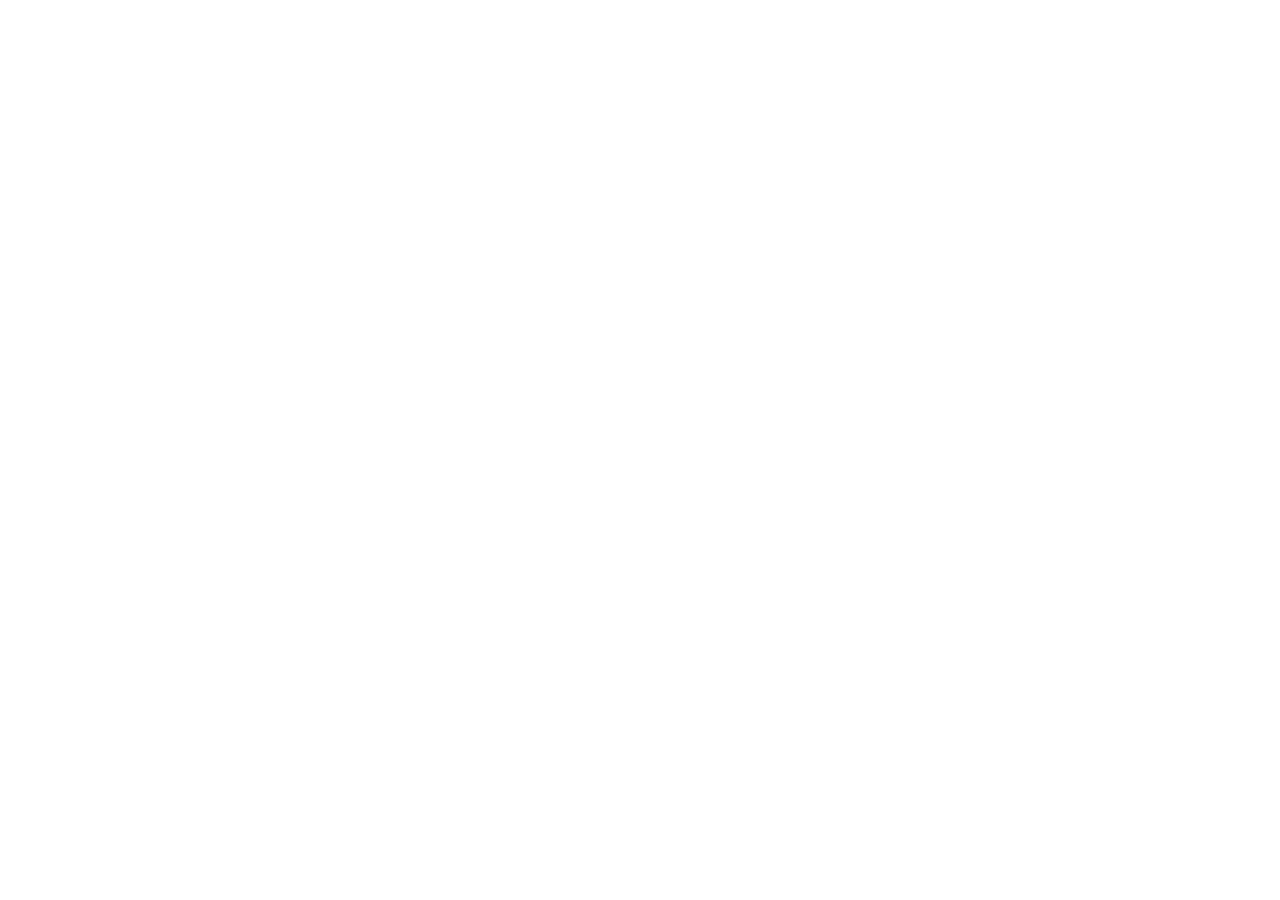
==== index.html @ e62c74cb "Add files via upload" ====
<!DOCTYPE html>
<html lang="en">
<head>
    <meta charset="UTF-8">
    <meta name="viewport" content="width=device-width, initial-scale=1.0">
    <title>Document</title>
</head>
<body>
    
</body>
</html>
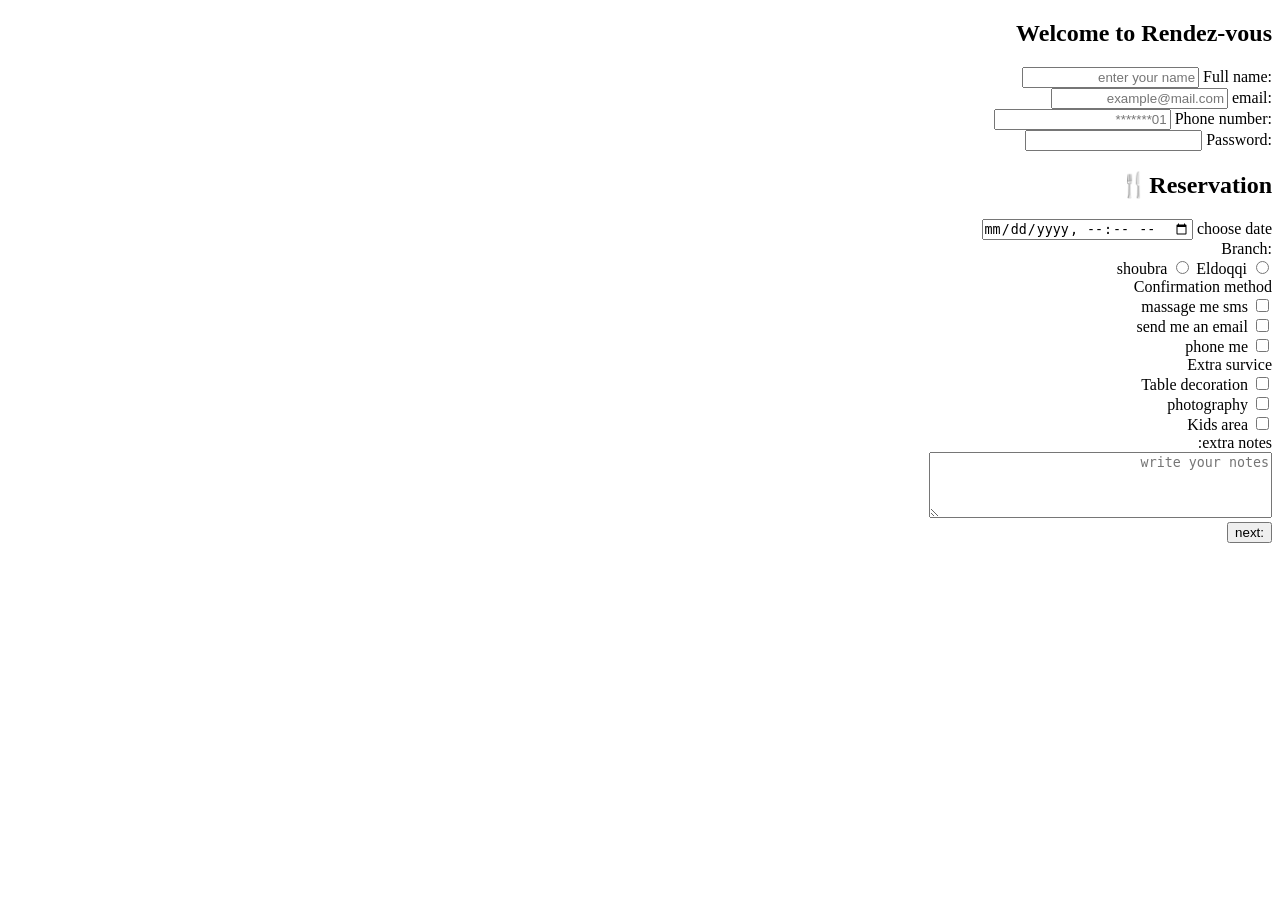
==== commit 4c552c23: "Update index.html" ====
--- a/index.html
+++ b/index.html
@@ -1,11 +1,88 @@
 <!DOCTYPE html>
-<html lang="en">
+<html dir="rtl">
 <head>
-    <meta charset="UTF-8">
-    <meta name="viewport" content="width=device-width, initial-scale=1.0">
-    <title>Document</title>
-</head>
+    <title>Rendez-vous Restaurant</title> 
+   <link rel="stylesheet"  href="project.css">
+<head>  
 <body>
-    
+
+<div class="form-container">
+    <h2>Welcome to Rendez-vous</h2>
+    <form action="#">
+        
+        <div class="form-group">
+            <label for="name">:Full name</label>
+            <input type="text" id="name" name="name" placeholder="enter your name" required>
+        </div>
+
+        <div class="form-group">
+            <label for="email">:email</label>
+            <input type="email" id="email" name="email" placeholder="example@mail.com" required>
+        </div>
+        <div class="form-group">
+            <label for="phone">:Phone number</label>
+            <input type="password" id="tel" name="phone" placeholder="01*******" required>
+        </div>
+        <div class="form-group">
+            <label for="password">:Password</label>
+            <input type="password" id="password" name="password" required>
+        </div>
+        <div class="booking-container">
+        <h2 class="title">Reservation🍴</h2>
+        
+        <div class="form-group">
+            <label for="res-time">choose date</label>
+            <input type="datetime-local" id="res-time" name="res-time">
+        </div>
+
+        <div class="radio-group">
+            <label>:Branch</label>
+            <div class="inline">
+                <input type="radio" id="sh" name="Branch" value="branch">
+                <label for="branch">shoubra</label>
+                <input type="radio" id="doq" name="Branch" value=" branch">
+                <label for="branch">Eldoqqi</label>
+            </div>
+
+            <div class="checkbox-group">
+            <label>Confirmation method</label>
+            <div class="inline">
+                <input type="checkbox" id="sms" name="Confirmation method" value="tech">
+                <label for="sms">massage me sms</label>
+            </div>
+            <div class="inline">
+                <input type="checkbox" id="em" name="Confirmation method" value="sports">
+                <label for="em">send me an email</label>
+            </div>
+            <div class="inline">
+                <input type="checkbox" id="ph" name="Confirmation method" value="art">
+                <label for="ph">phone me</label>
+            </div>
+
+        <div class="checkbox-group">
+            <label>Extra survice</label>
+            <div class="inline">
+                <input type="checkbox" id="tab" name="Extra survice" value="tech">
+                <label for="tab">Table decoration</label>
+            </div>
+            <div class="inline">
+                <input type="checkbox" id="phot" name="Extra survice" value="sports">
+                <label for="phot">photography</label>
+            </div>
+            <div class="inline">
+                <input type="checkbox" id="kid" name="Extra survice" value="art">
+                <label for="kid">Kids area</label>
+            </div>
+            <div>
+        <label for="notes">extra notes:</label><br>
+        <textarea id="notes" name="notes" rows="4" cols="40" placeholder="write your notes"></textarea>
+    </div>
+        
+  <a href="menu.html" target="_blank"><button type="button">:next</button></a>  
+
+
+    </form>
+</div>
+
 </body>
-</html>+</html>
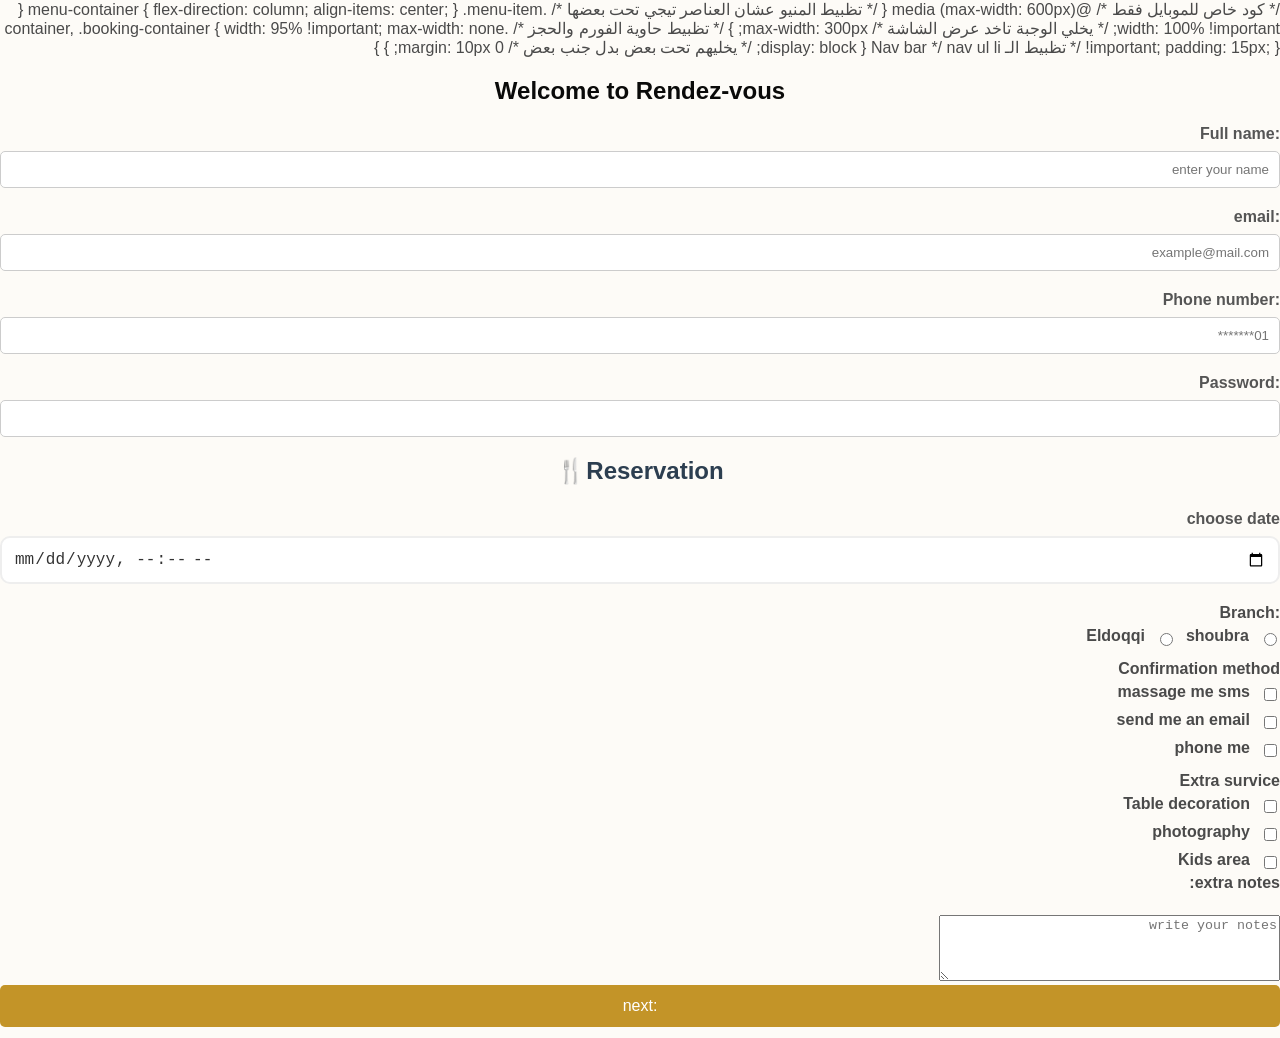
==== commit 79083ba2: "Update index.html" ====
--- a/index.html
+++ b/index.html
@@ -3,6 +3,32 @@
 <head>
     <title>Rendez-vous Restaurant</title> 
    <link rel="stylesheet"  href="project.css">
+    /* كود خاص للموبايل فقط */
+@media (max-width: 600px) {
+    /* تظبيط المنيو عشان العناصر تيجي تحت بعضها */
+    .menu-container {
+        flex-direction: column;
+        align-items: center;
+    }
+
+    .menu-item {
+        width: 100% !important; /* يخلي الوجبة تاخد عرض الشاشة */
+        max-width: 300px;
+    }
+
+    /* تظبيط حاوية الفورم والحجز */
+    .container, .booking-container {
+        width: 95% !important;
+        max-width: none !important;
+        padding: 15px;
+    }
+
+    /* تظبيط الـ Nav bar */
+    nav ul li {
+        display: block; /* يخليهم تحت بعض بدل جنب بعض */
+        margin: 10px 0;
+    }
+}
 <head>  
 <body>
 
--- a/project.css
+++ b/project.css
@@ -0,0 +1,253 @@
+/* الإعدادات الأساسية والألوان الفاتحة */
+body {
+    font-family: 'Segoe UI', Tahoma, Geneva, Verdana, sans-serif;
+    background-color: #fdfbf7; /* لون خلفية كريمي فاتح جداً ومريح للعين */
+    color: #4a4a4a; /* لون رمادي غامق للنصوص بدلاً من الأسود الحاد */
+    margin: 0;
+    padding: 0;
+}
+
+/* تصميم شريط التنقل (الناف بار) */
+header {
+    background-color: #ffffff;
+    padding: 15px 0;
+    box-shadow: 0 2px 5px rgba(0,0,0,0.05); /* ظل خفيف جداً */
+}
+
+nav ul {
+    list-style-type: none;
+    margin: 0;
+    padding: 0;
+    text-align: centre;
+}
+
+nav ul li {
+    display: inline;
+    margin: 0 20px;
+}
+
+nav ul li a {
+    text-decoration: none;
+    color: #888888;
+    font-weight: bold;
+    font-size: 16px;
+    transition: color 0.3s;
+}
+
+nav ul li a.active, nav ul li a:hover {
+    color: #d4a373; /* لون بني/ذهبي فاتح هادئ عند الوقوف على الرابط */
+}
+
+/* تصميم الجزء الرئيسي والعناوين */
+main {
+    padding: 40px 20px;
+    text-align: center;
+}
+
+.page-title {
+    color: #333333;
+    margin-bottom: 5px;
+    font-size: 32px;
+}
+
+.subtitle {
+    color: #888888;
+    margin-bottom: 40px;
+}
+
+/* تصميم (المنيو) */
+.menu-container {
+    display: flex;
+    flex-wrap: wrap;
+    justify-content: center;
+    gap: 25px;
+    max-width: 1100px;
+    margin: 0 auto;
+}
+
+/* تصميم كل وجبة */
+.menu-item {
+    background-color: #ffffff;
+    border: 1px solid #f0eee9;
+    border-radius: 10px;    
+    padding: 25px;
+    width:100%;
+    box-shadow: 0 4px 10px rgba(0,0,0,0.02);
+    text-align: left;
+    transition: transform 0.3s;
+}
+
+.menu-item:hover {
+    transform: translateY(-5px); /* حركة بسيطة للأعلى عند مرور الماوس */
+}
+
+.menu-item h2 {
+    font-size: 22px;
+    margin-top: 0;
+    color: #d4a373; /* نفس اللون الذهبي الهادئ للعناوين */
+}
+
+.menu-item p {
+    font-size: 14px;
+    line-height: 1.6;
+    color: #666666;
+}
+
+.price {
+    display: block;
+    font-weight: bold;
+    font-size: 18px;
+    color: #333333;
+    margin-top: 15px;
+}
+
+/* تصميم الفوتر */
+footer {
+    text-align: center;
+    padding: 20px;
+    background-color: #ffffff;
+    color: #aaaaaa;
+    font-size: 13px;
+    margin-top: 50px;
+    border-top: 1px solid #f0eee9;
+}
+
+ .container {
+            background: rgb(236, 228, 224);
+            padding: 20px;
+            border-radius: 10px;
+            box-shadow: 0 4px 15px rgb(163, 163, 161);
+            width: 90%;
+            max-width: 1000px; 
+            width: 90%;
+        }
+        h2 { text-align: center; color: #0a0a09; }
+        .form-group { margin-bottom: 15px; }
+        label { display: block; margin-bottom: 5px; font-weight: bold; }
+        input[type="text"], input[type="email"], input[type="password"] {         width: 100%;
+            padding: 10px;
+            border: 1px solid #ccc;
+            border-radius: 5px;
+            box-sizing: border-box; /* لضمان عدم خروج المدخلات عن الحواف */
+        }
+        background-color: #f8f9fa;
+    display: flex;
+    justify-content: center;
+    align-items: center;
+    height: 100vh;
+    margin: 0;
+    font-family: 'Segoe UI', Tahoma, Geneva, Verdana, sans-serif;
+}
+
+/* الحجز */
+.booking-container {
+    background: #ffffff;
+    padding: 30px;
+    border-radius: 15px;
+    box-shadow: 0 10px 30px rgba(0, 0, 0, 0.1);
+    width: 100%;
+    text-align: center;
+}
+
+/* العنوان */
+.title {
+    color: #2c3e50;
+    margin-bottom: 25px;
+    font-size: 24px;
+}
+
+/* مجموعة المدخلات */
+.form-group {
+    text-align: right;
+    margin-bottom: 20px;
+}
+
+.form-group label {
+    display: block;
+    margin-bottom: 8px;
+    font-weight: 600;
+    color: #555;
+}
+
+/* خانة الكالندر */
+input[type="datetime-local"] {
+    width: 100%;
+    padding: 12px;
+    border: 2px solid #eee;
+    border-radius: 10px;
+    font-size: 16px;
+    color: #333;
+    outline: none;
+    box-sizing: border-box; /* عشان الـ Padding ميبوظش المقاس */
+    transition: border-color 0.3s ease;
+}
+
+input[type="datetime-local"]:focus {
+    border-color: #e67e22; /* لون برتقالي عند الضغط */
+}
+
+/* زرار التأكيد */
+.confirm-btn {
+    width: 100%;
+    background-color: #e67e22;
+    color: white;
+    border: none;
+    padding: 14px;
+    border-radius: 10px;
+    font-size: 18px;
+    font-weight: bold;
+    cursor: pointer;
+    transition: all 0.3s ease;
+}
+
+.confirm-btn:hover {
+    background-color: #d35400;
+    transform: translateY(-2px);
+}
+        .radio-group, .checkbox-group { margin: 10px 0; }
+        .inline { display: flex; gap: 10px; align-items: center; margin-top: 5px; }
+        button {
+            width: 100%;
+            padding: 12px;
+            background-color: #c39428;
+            color: white;
+            border: none;
+            border-radius: 5px;
+            cursor: pointer;
+            font-size: 16px;
+        }
+        button:hover { background-color: #b7c51b; }
+/* تصميم صور الأكلات جوه المنيو */
+.food-image {
+    width: 100%; /* بيخلي الصورة تاخد عرض البوكس كله بالظبط */
+    height: 180px; /* بيثبت طول الصورة عشان كل البوكسات تطلع قد بعضها */
+    object-fit: cover; /* بيمنع الصورة إنها تتمط أو تتبكسل وشكلها يبوظ */
+    border-radius: 8px; /* بيعمل دوران خفيف لحواف الصورة لايق مع البوكس */
+    margin-bottom: 15px; /* بيعمل مسافة صغيرة بين الصورة واسم الأكلة */
+}
+/* كود خاص للموبايل فقط */
+@media (max-width: 600px) {
+    /* تظبيط المنيو عشان العناصر تيجي تحت بعضها */
+    .menu-container {
+        flex-direction: column;
+        align-items: center;
+    }
+
+    .menu-item {
+        width: 100% !important; /* يخلي الوجبة تاخد عرض الشاشة */
+        max-width: 300px;
+    }
+
+    /* تظبيط حاوية الفورم والحجز */
+    .container, .booking-container {
+        width: 95% !important;
+        max-width: none !important;
+        padding: 15px;
+    }
+
+    /* تظبيط الـ Nav bar */
+    nav ul li {
+        display: block; /* يخليهم تحت بعض بدل جنب بعض */
+        margin: 10px 0;
+    }
+}
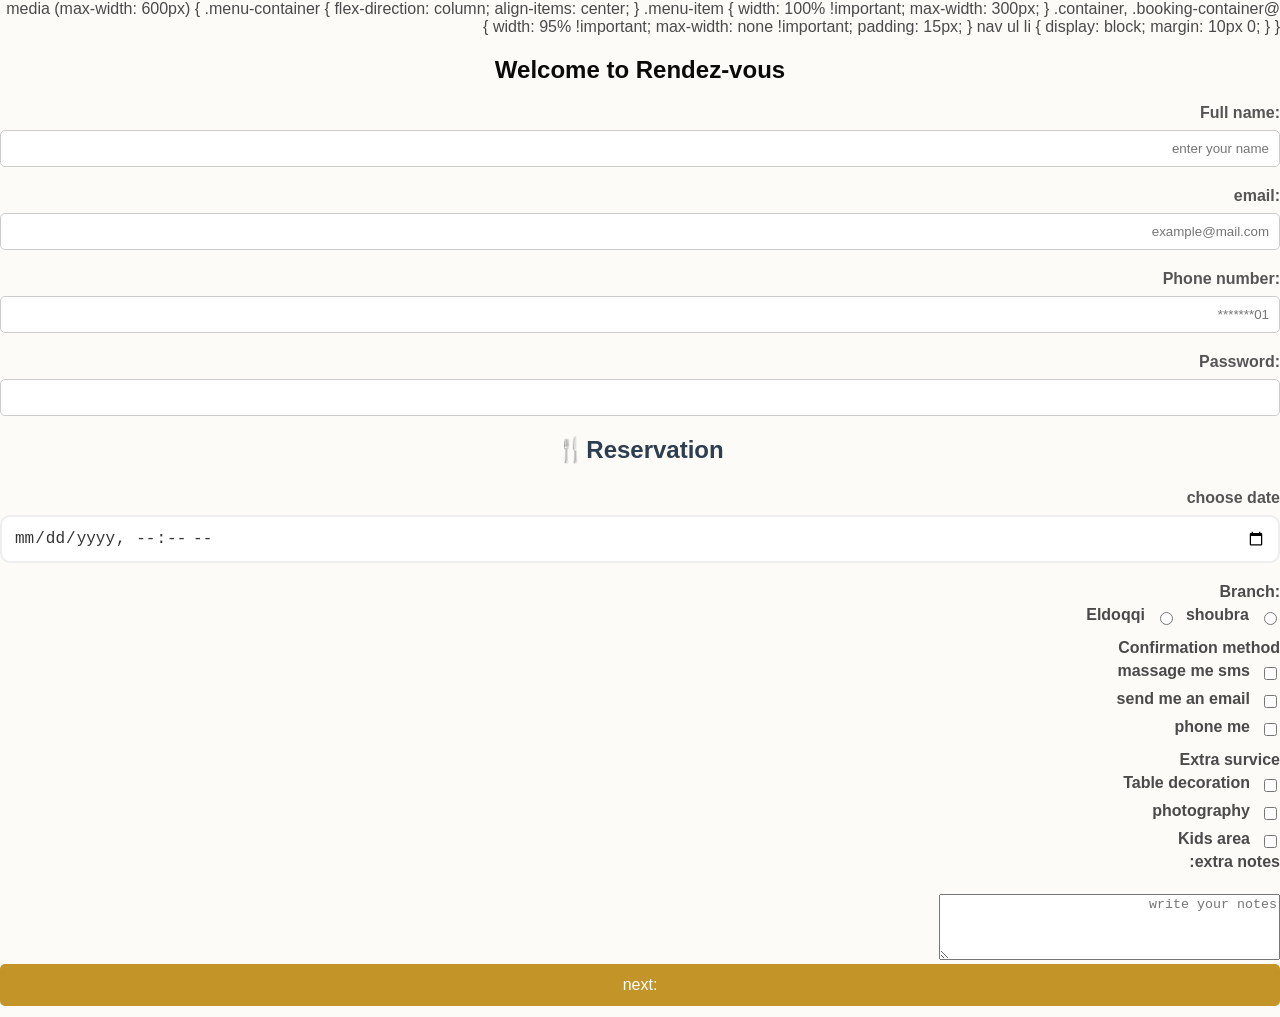
==== commit 02851536: "Update index.html" ====
--- a/index.html
+++ b/index.html
@@ -3,29 +3,29 @@
 <head>
     <title>Rendez-vous Restaurant</title> 
    <link rel="stylesheet"  href="project.css">
-    /* كود خاص للموبايل فقط */
+
 @media (max-width: 600px) {
-    /* تظبيط المنيو عشان العناصر تيجي تحت بعضها */
+    
     .menu-container {
         flex-direction: column;
         align-items: center;
     }
 
     .menu-item {
-        width: 100% !important; /* يخلي الوجبة تاخد عرض الشاشة */
+        width: 100% !important; 
         max-width: 300px;
     }
 
-    /* تظبيط حاوية الفورم والحجز */
+    
     .container, .booking-container {
         width: 95% !important;
         max-width: none !important;
         padding: 15px;
     }
 
-    /* تظبيط الـ Nav bar */
+    
     nav ul li {
-        display: block; /* يخليهم تحت بعض بدل جنب بعض */
+        display: block; 
         margin: 10px 0;
     }
 }
--- a/project.css
+++ b/project.css
@@ -71,7 +71,7 @@
     border: 1px solid #f0eee9;
     border-radius: 10px;    
     padding: 25px;
-    width:100%;
+    width:260px;
     box-shadow: 0 4px 10px rgba(0,0,0,0.02);
     text-align: left;
     transition: transform 0.3s;
@@ -118,7 +118,7 @@
             border-radius: 10px;
             box-shadow: 0 4px 15px rgb(163, 163, 161);
             width: 90%;
-            max-width: 1000px; 
+            max-width: 400px; 
             width: 90%;
         }
         h2 { text-align: center; color: #0a0a09; }
@@ -145,6 +145,7 @@
     padding: 30px;
     border-radius: 15px;
     box-shadow: 0 10px 30px rgba(0, 0, 0, 0.1);
+    width:350px
     width: 100%;
     text-align: center;
 }
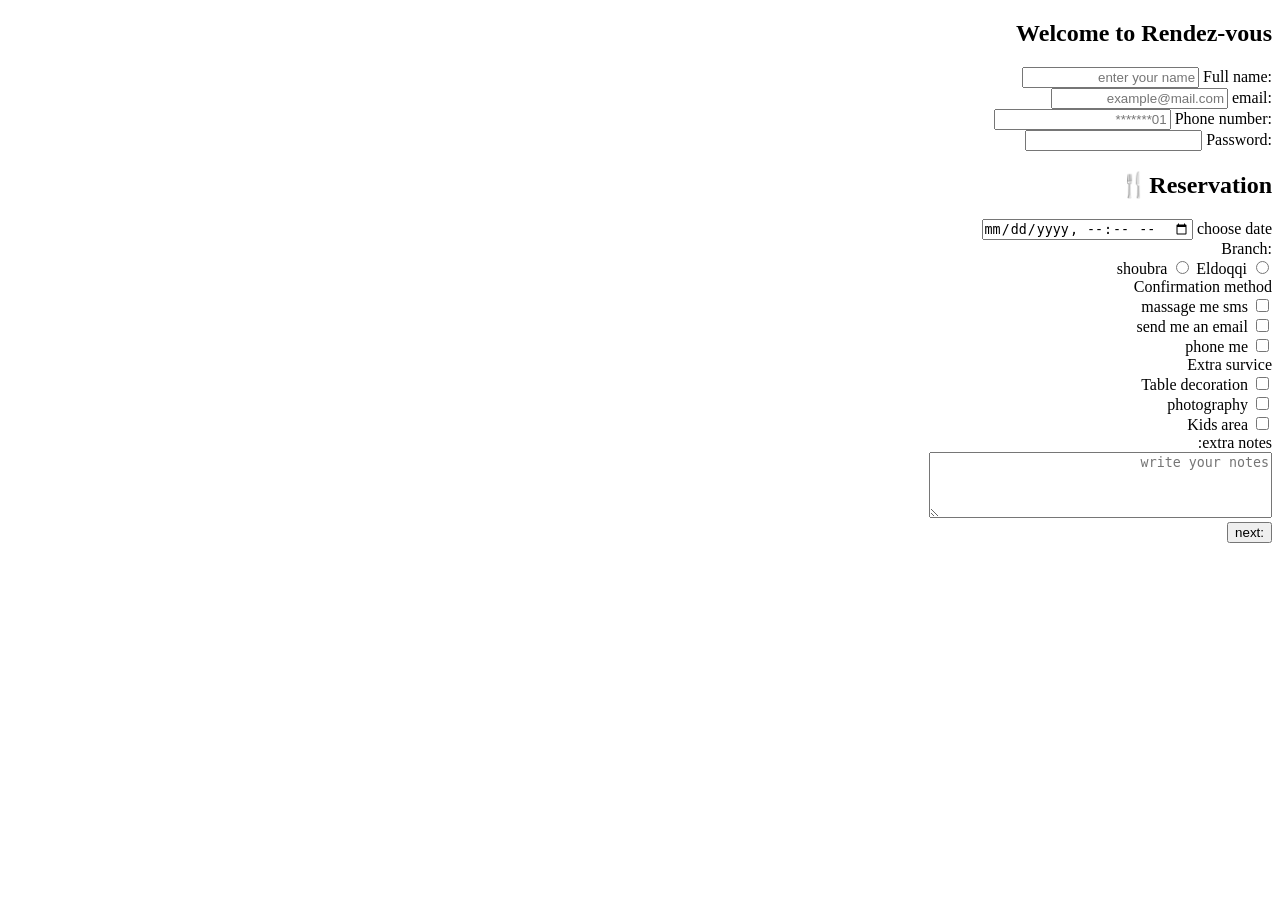
==== commit fd773ce6: "Update index.html" ====
--- a/index.html
+++ b/index.html
@@ -2,33 +2,7 @@
 <html dir="rtl">
 <head>
     <title>Rendez-vous Restaurant</title> 
-   <link rel="stylesheet"  href="project.css">
-
-@media (max-width: 600px) {
-    
-    .menu-container {
-        flex-direction: column;
-        align-items: center;
-    }
-
-    .menu-item {
-        width: 100% !important; 
-        max-width: 300px;
-    }
-
-    
-    .container, .booking-container {
-        width: 95% !important;
-        max-width: none !important;
-        padding: 15px;
-    }
-
-    
-    nav ul li {
-        display: block; 
-        margin: 10px 0;
-    }
-}
+   <link rel="stylesheet"  href="project.css>
 <head>  
 <body>
 
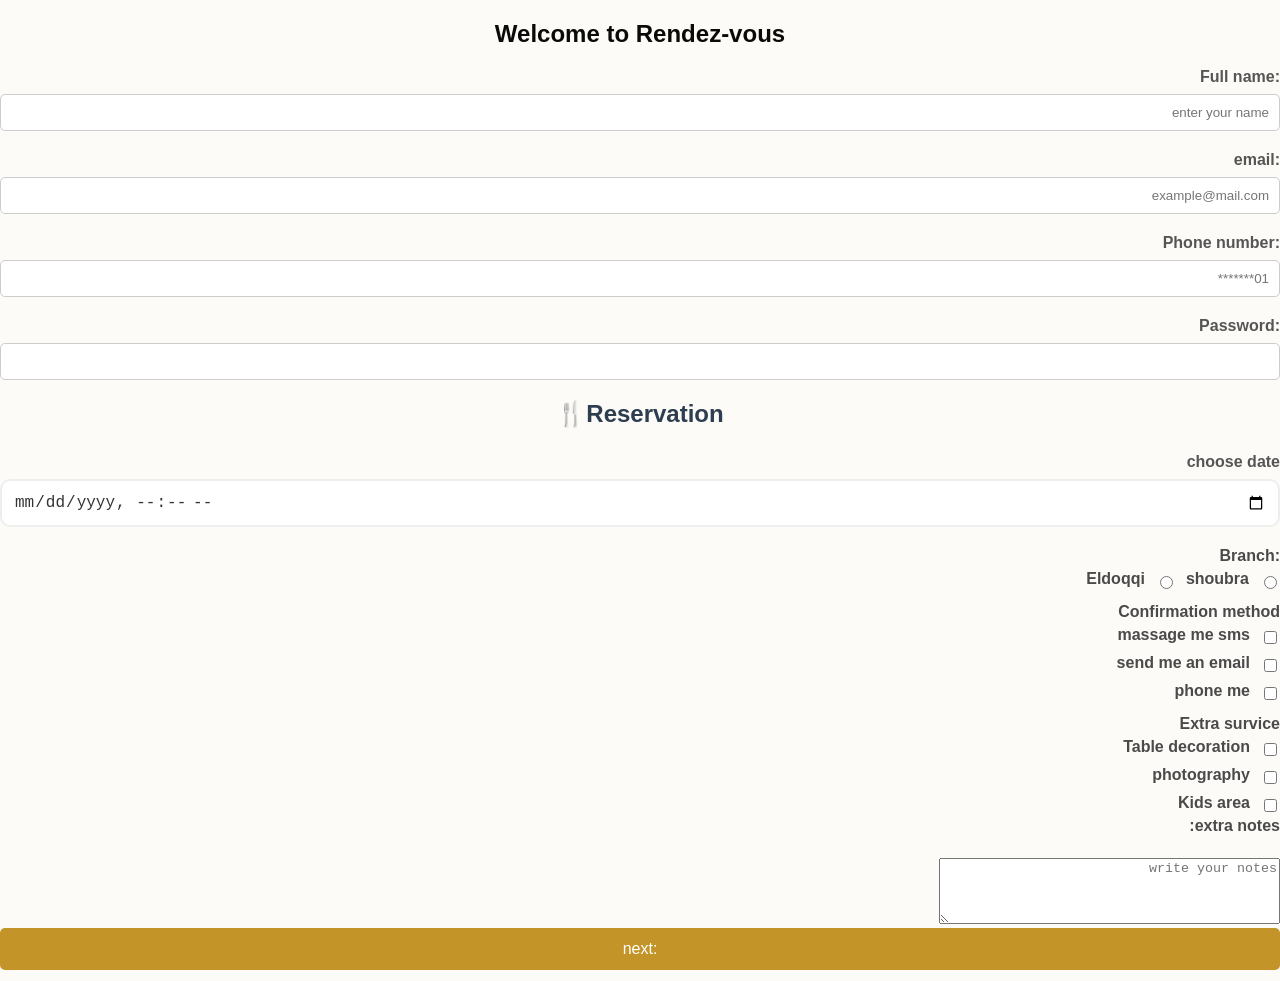
==== commit 2dabfb04: "Update index.html" ====
--- a/index.html
+++ b/index.html
@@ -2,7 +2,7 @@
 <html dir="rtl">
 <head>
     <title>Rendez-vous Restaurant</title> 
-   <link rel="stylesheet"  href="project.css>
+   <link rel="stylesheet"  href="project.css">
 <head>  
 <body>
 
--- a/project.css
+++ b/project.css
@@ -0,0 +1,254 @@
+/* الإعدادات الأساسية والألوان الفاتحة */
+body {
+    font-family: 'Segoe UI', Tahoma, Geneva, Verdana, sans-serif;
+    background-color: #fdfbf7; /* لون خلفية كريمي فاتح جداً ومريح للعين */
+    color: #4a4a4a; /* لون رمادي غامق للنصوص بدلاً من الأسود الحاد */
+    margin: 0;
+    padding: 0;
+}
+
+/* تصميم شريط التنقل (الناف بار) */
+header {
+    background-color: #ffffff;
+    padding: 15px 0;
+    box-shadow: 0 2px 5px rgba(0,0,0,0.05); /* ظل خفيف جداً */
+}
+
+nav ul {
+    list-style-type: none;
+    margin: 0;
+    padding: 0;
+    text-align: centre;
+}
+
+nav ul li {
+    display: inline;
+    margin: 0 20px;
+}
+
+nav ul li a {
+    text-decoration: none;
+    color: #888888;
+    font-weight: bold;
+    font-size: 16px;
+    transition: color 0.3s;
+}
+
+nav ul li a.active, nav ul li a:hover {
+    color: #d4a373; /* لون بني/ذهبي فاتح هادئ عند الوقوف على الرابط */
+}
+
+/* تصميم الجزء الرئيسي والعناوين */
+main {
+    padding: 40px 20px;
+    text-align: center;
+}
+
+.page-title {
+    color: #333333;
+    margin-bottom: 5px;
+    font-size: 32px;
+}
+
+.subtitle {
+    color: #888888;
+    margin-bottom: 40px;
+}
+
+/* تصميم (المنيو) */
+.menu-container {
+    display: flex;
+    flex-wrap: wrap;
+    justify-content: center;
+    gap: 25px;
+    max-width: 1100px;
+    margin: 0 auto;
+}
+
+/* تصميم كل وجبة */
+.menu-item {
+    background-color: #ffffff;
+    border: 1px solid #f0eee9;
+    border-radius: 10px;    
+    padding: 25px;
+    width:260px;
+    box-shadow: 0 4px 10px rgba(0,0,0,0.02);
+    text-align: left;
+    transition: transform 0.3s;
+}
+
+.menu-item:hover {
+    transform: translateY(-5px); /* حركة بسيطة للأعلى عند مرور الماوس */
+}
+
+.menu-item h2 {
+    font-size: 22px;
+    margin-top: 0;
+    color: #d4a373; /* نفس اللون الذهبي الهادئ للعناوين */
+}
+
+.menu-item p {
+    font-size: 14px;
+    line-height: 1.6;
+    color: #666666;
+}
+
+.price {
+    display: block;
+    font-weight: bold;
+    font-size: 18px;
+    color: #333333;
+    margin-top: 15px;
+}
+
+/* تصميم الفوتر */
+footer {
+    text-align: center;
+    padding: 20px;
+    background-color: #ffffff;
+    color: #aaaaaa;
+    font-size: 13px;
+    margin-top: 50px;
+    border-top: 1px solid #f0eee9;
+}
+
+ .container {
+            background: rgb(236, 228, 224);
+            padding: 20px;
+            border-radius: 10px;
+            box-shadow: 0 4px 15px rgb(163, 163, 161);
+            width: 90%;
+            max-width: 400px; 
+            width: 90%;
+        }
+        h2 { text-align: center; color: #0a0a09; }
+        .form-group { margin-bottom: 15px; }
+        label { display: block; margin-bottom: 5px; font-weight: bold; }
+        input[type="text"], input[type="email"], input[type="password"] {         width: 100%;
+            padding: 10px;
+            border: 1px solid #ccc;
+            border-radius: 5px;
+            box-sizing: border-box; /* لضمان عدم خروج المدخلات عن الحواف */
+        }
+        background-color: #f8f9fa;
+    display: flex;
+    justify-content: center;
+    align-items: center;
+    height: 100vh;
+    margin: 0;
+    font-family: 'Segoe UI', Tahoma, Geneva, Verdana, sans-serif;
+}
+
+/* الحجز */
+.booking-container {
+    background: #ffffff;
+    padding: 30px;
+    border-radius: 15px;
+    box-shadow: 0 10px 30px rgba(0, 0, 0, 0.1);
+    width:350px
+    width: 100%;
+    text-align: center;
+}
+
+/* العنوان */
+.title {
+    color: #2c3e50;
+    margin-bottom: 25px;
+    font-size: 24px;
+}
+
+/* مجموعة المدخلات */
+.form-group {
+    text-align: right;
+    margin-bottom: 20px;
+}
+
+.form-group label {
+    display: block;
+    margin-bottom: 8px;
+    font-weight: 600;
+    color: #555;
+}
+
+/* خانة الكالندر */
+input[type="datetime-local"] {
+    width: 100%;
+    padding: 12px;
+    border: 2px solid #eee;
+    border-radius: 10px;
+    font-size: 16px;
+    color: #333;
+    outline: none;
+    box-sizing: border-box; /* عشان الـ Padding ميبوظش المقاس */
+    transition: border-color 0.3s ease;
+}
+
+input[type="datetime-local"]:focus {
+    border-color: #e67e22; /* لون برتقالي عند الضغط */
+}
+
+/* زرار التأكيد */
+.confirm-btn {
+    width: 100%;
+    background-color: #e67e22;
+    color: white;
+    border: none;
+    padding: 14px;
+    border-radius: 10px;
+    font-size: 18px;
+    font-weight: bold;
+    cursor: pointer;
+    transition: all 0.3s ease;
+}
+
+.confirm-btn:hover {
+    background-color: #d35400;
+    transform: translateY(-2px);
+}
+        .radio-group, .checkbox-group { margin: 10px 0; }
+        .inline { display: flex; gap: 10px; align-items: center; margin-top: 5px; }
+        button {
+            width: 100%;
+            padding: 12px;
+            background-color: #c39428;
+            color: white;
+            border: none;
+            border-radius: 5px;
+            cursor: pointer;
+            font-size: 16px;
+        }
+        button:hover { background-color: #b7c51b; }
+/* تصميم صور الأكلات جوه المنيو */
+.food-image {
+    width: 100%; /* بيخلي الصورة تاخد عرض البوكس كله بالظبط */
+    height: 180px; /* بيثبت طول الصورة عشان كل البوكسات تطلع قد بعضها */
+    object-fit: cover; /* بيمنع الصورة إنها تتمط أو تتبكسل وشكلها يبوظ */
+    border-radius: 8px; /* بيعمل دوران خفيف لحواف الصورة لايق مع البوكس */
+    margin-bottom: 15px; /* بيعمل مسافة صغيرة بين الصورة واسم الأكلة */
+}
+/* كود خاص للموبايل فقط */
+@media (max-width: 600px) {
+    /* تظبيط المنيو عشان العناصر تيجي تحت بعضها */
+    .menu-container {
+        flex-direction: column;
+        align-items: center;
+    }
+
+    .menu-item {
+        width: 100% !important; /* يخلي الوجبة تاخد عرض الشاشة */
+        max-width: 300px;
+    }
+
+    /* تظبيط حاوية الفورم والحجز */
+    .container, .booking-container {
+        width: 95% !important;
+        max-width: none !important;
+        padding: 15px;
+    }
+
+    /* تظبيط الـ Nav bar */
+    nav ul li {
+        display: block; /* يخليهم تحت بعض بدل جنب بعض */
+        margin: 10px 0;
+    }
+}
